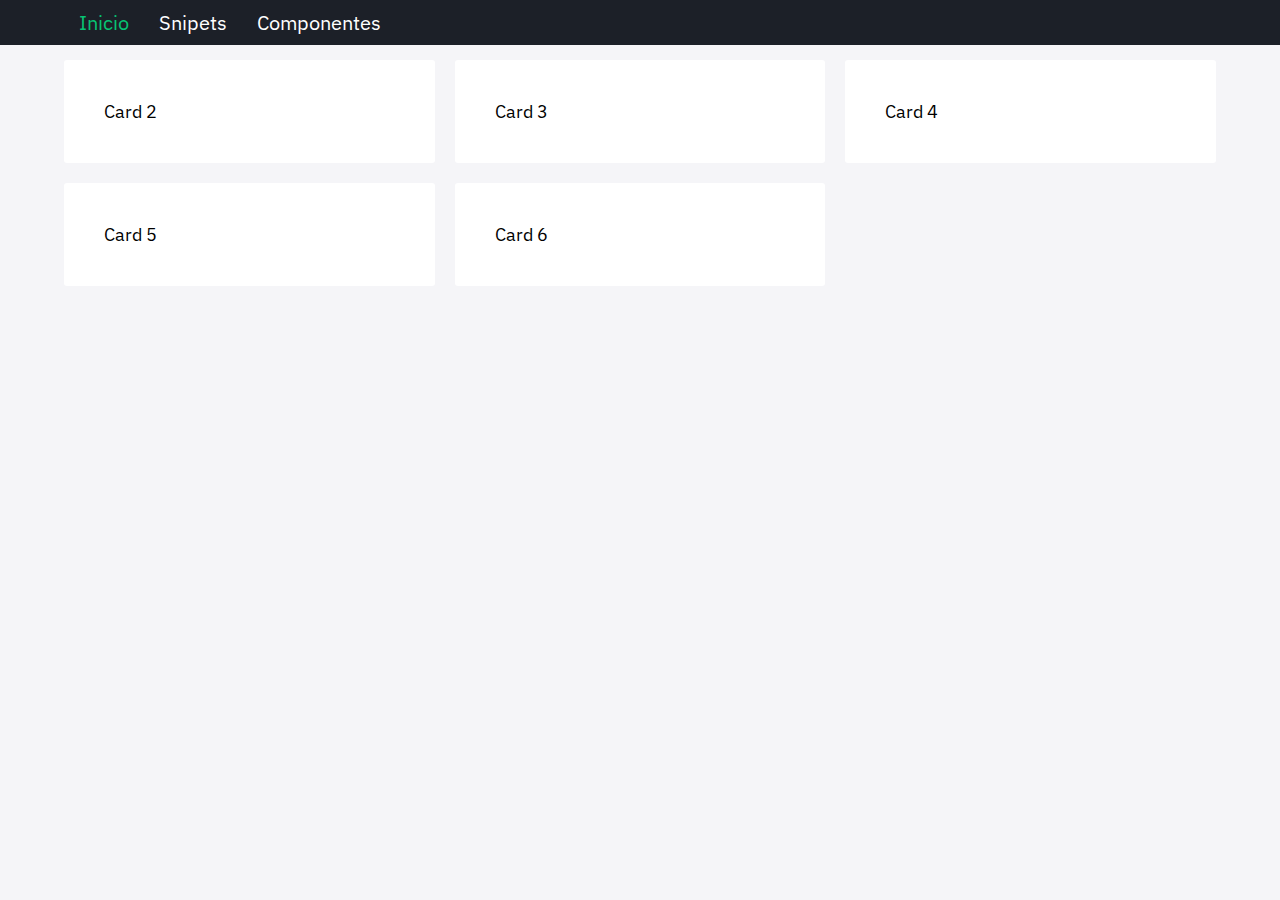
==== components/card.html @ 6796edcf "card" ====
<!DOCTYPE html>
<html lang="en">

<head>
    <meta charset="UTF-8">
    <meta name="viewport" content="width=device-width, initial-scale=1.0">
    <title>Card</title>

    <!-- CSS Styles -->
    <link rel="stylesheet" href="../css/leon.css">
    <!-- Personalización acá -->

</head>

<body>
    <header>
        <nav class="nav">
            <div class="contenedor">
                <a href="#" class="activo">Inicio</a>
                <a href="#">Snipets</a>
                <a href="components.html">Componentes</a>
            </div>
        </nav>

    </header>


    <section class="contenedor">
        <div class="grid pc-col-3 tablet-col-2 mobil-col-1">
            <div class="card">Card 2</div>
            <div class="card">Card 3</div>
            <div class="card">Card 4</div>
            <div class="card">Card 5</div>
            <div class="card">Card 6</div>
        </div>
    </section>

</body>

</html>
---- css/leon.css ----
/* ========= * FUENTE * ========= */
@import url("https://fonts.googleapis.com/css2?family=IBM+Plex+Sans:ital,wght@0,300;0,400;0,700;1,300;1,400;1,700&family=Roboto+Mono:ital,wght@0,200;0,300;0,400;0,600;0,700;1,500&display=swap");

/* ========= * VARIABLES * ========= */
:root {
  --color-principal: #1c2028;
  --color-fondo: #f5f5fa;
  --color-fondo2: #f5f5f8;
  --color-blanco: #ffffff;
  --color-shadow: #fafafc;
  --head-card: #f8f8fd;
  --color-card: #fbfbfd;
  --color-gris: #cee5cd;
  --color-texto: #13161c;
  --color-cta: #07c373;
  --color-peligro: #e74c3c;

  /* Contenedores */
  --ancho-contenedor: 1200px;
  --box-shadow: linear-gradient(180deg,
      rgba(255, 255, 255, 0.15),
      rgba(255, 255, 255, 0));
}

/* ========= * CONFIGURACIÓN * ========= */
html {
  font-size: 62.5%;
  font-family: "IBM Plex Sans";
}

* {
  box-sizing: border-box;
  margin: 0;
  padding: 0;
}

body {
  background-color: var(--color-fondo2);
  font-size: 1.8rem;
}

p {
  line-height: 2rem;
}

img {
  vertical-align: top;
  width: 100%;
}

a {
  text-decoration: none;
  color: var(--negro);
}

/* ========= * CONTENEDORES * ========= */
.contenedor {
  max-width: 90%;
  width: var(--ancho-contenedor);
  margin: 2rem auto;
  overflow: auto;
}

.contenedor-ancho {
  width: 100%;
  padding: 0 0.4rem;
  margin: 2rem auto;
}

/* ========= * GRID LAYOUT * ========= */
.grid {
  display: grid;
  gap: 2rem;
  margin-bottom: 2rem;
}

/* Tamaño Grande - Computadoras y TV */
.pc-col-1 {
  grid-template-columns: repeat(1, 1fr);
}

.pc-col-2 {
  grid-template-columns: repeat(2, 1fr);
}

.pc-col-3 {
  grid-template-columns: repeat(3, 1fr);
}

.pc-col-4 {
  grid-template-columns: repeat(4, 1fr);
}

.pc-col-5 {
  grid-template-columns: repeat(5, 1fr);
}

.pc-col-6 {
  grid-template-columns: repeat(6, 1fr);
}

.pc-col-7 {
  grid-template-columns: repeat(7, 1fr);
}

.pc-col-8 {
  grid-template-columns: repeat(8, 1fr);
}

.pc-col-9 {
  grid-template-columns: repeat(9, 1fr);
}

.pc-col-10 {
  grid-template-columns: repeat(10, 1fr);
}

.pc-col-11 {
  grid-template-columns: repeat(11, 1fr);
}

.pc-col-12 {
  grid-template-columns: repeat(12, 1fr);
}

/* Expandir columnas */
.pc-span-1 {
  grid-column: span 1;
}

.pc-span-2 {
  grid-column: span 2;
}

.pc-span-3 {
  grid-column: span 3;
}

.pc-span-4 {
  grid-column: span 4;
}

.pc-span-5 {
  grid-column: span 5;
}

.pc-span-6 {
  grid-column: span 6;
}

.pc-span-7 {
  grid-column: span 7;
}

.pc-span-8 {
  grid-column: span 8;
}

.pc-span-9 {
  grid-column: span 9;
}

.pc-span-10 {
  grid-column: span 10;
}

.pc-span-11 {
  grid-column: span 11;
}

.pc-span-12 {
  grid-column: span 12;
}

/* Tamaño mediano - Tablets */
@media screen and (max-width: 992px) {
  .tablet-col-1 {
    grid-template-columns: repeat(1, 1fr);
  }

  .tablet-col-2 {
    grid-template-columns: repeat(2, 1fr);
  }

  .tablet-col-3 {
    grid-template-columns: repeat(3, 1fr);
  }

  .tablet-col-4 {
    grid-template-columns: repeat(4, 1fr);
  }

  .tablet-col-5 {
    grid-template-columns: repeat(5, 1fr);
  }

  .tablet-col-6 {
    grid-template-columns: repeat(6, 1fr);
  }

  .tablet-col-7 {
    grid-template-columns: repeat(7, 1fr);
  }

  .tablet-col-8 {
    grid-template-columns: repeat(8, 1fr);
  }

  .tablet-col-9 {
    grid-template-columns: repeat(9, 1fr);
  }

  .tablet-col-10 {
    grid-template-columns: repeat(10, 1fr);
  }

  .tablet-col-11 {
    grid-template-columns: repeat(11, 1fr);
  }

  .tablet-col-12 {
    grid-template-columns: repeat(12, 1fr);
  }

  /* Expandir columnas */
  .tablet-span-1 {
    grid-column: span 1;
  }

  .tablet-span-2 {
    grid-column: span 2;
  }

  .tablet-span-3 {
    grid-column: span 3;
  }

  .tablet-span-4 {
    grid-column: span 4;
  }

  .tablet-span-5 {
    grid-column: span 5;
  }

  .tablet-span-6 {
    grid-column: span 6;
  }

  .tablet-span-7 {
    grid-column: span 7;
  }

  .tablet-span-8 {
    grid-column: span 8;
  }

  .tablet-span-9 {
    grid-column: span 9;
  }

  .tablet-span-10 {
    grid-column: span 10;
  }

  .tablet-span-11 {
    grid-column: span 11;
  }

  .tablet-span-12 {
    grid-column: span 12;
  }
}

/* Tamaño mediano - mobil */
@media screen and (max-width: 576px) {
  .mobil-col-1 {
    grid-template-columns: repeat(1, 1fr);
    min-width: 320px;
  }

  .mobil-col-2 {
    grid-template-columns: repeat(2, 1fr);
    min-width: 320px;
  }

  .mobil-col-3 {
    grid-template-columns: repeat(3, 1fr);
    min-width: 320px;
  }

  .mobil-col-4 {
    grid-template-columns: repeat(4, 1fr);
    min-width: 320px;
  }

  .mobil-col-5 {
    grid-template-columns: repeat(5, 1fr);
    min-width: 320px;
  }

  .mobil-col-6 {
    grid-template-columns: repeat(6, 1fr);
    min-width: 320px;
  }

  .mobil-col-7 {
    grid-template-columns: repeat(7, 1fr);
    min-width: 320px;
  }

  .mobil-col-8 {
    grid-template-columns: repeat(8, 1fr);
    min-width: 320px;
  }

  .mobil-col-9 {
    grid-template-columns: repeat(9, 1fr);
    min-width: 320px;
  }

  .mobil-col-10 {
    grid-template-columns: repeat(10, 1fr);
    min-width: 320px;
  }

  .mobil-col-11 {
    grid-template-columns: repeat(11, 1fr);
    min-width: 320px;
  }

  .mobil-col-12 {
    grid-template-columns: repeat(12, 1fr);
    min-width: 320px;
  }

  /* Expandir columnas */
  .mobil-span-1 {
    grid-column: span 1;
  }

  .mobil-span-2 {
    grid-column: span 2;
  }

  .mobil-span-3 {
    grid-column: span 3;
  }

  .mobil-span-4 {
    grid-column: span 4;
  }

  .mobil-span-5 {
    grid-column: span 5;
  }

  .mobil-span-6 {
    grid-column: span 6;
  }

  .mobil-span-7 {
    grid-column: span 7;
  }

  .mobil-span-8 {
    grid-column: span 8;
  }

  .mobil-span-9 {
    grid-column: span 9;
  }

  .mobil-span-10 {
    grid-column: span 10;
  }

  .mobil-span-11 {
    grid-column: span 11;
  }

  .mobil-span-12 {
    grid-column: span 12;
  }
}

/* ========= * COMPONENTES * ========= */

/* CARD */
.card {
  padding: 4rem;
  background-color: var(--color-blanco);
  border-radius: 0.3rem;
  /* box-shadow: 0px 0px 30px rgba(221, 221, 221, 0.3); */
  box-shadow: var(--box-shadow);
}

header {
  margin-bottom: 60px;
}

/*NAVBAR*/
.nav {
  background-color: var(--color-principal);
  display: flex;
  flex-direction: wrap;
  box-sizing: var(--box-shadow);
  position: fixed;
  top: 0;
  width: 100%;

}

.nav .contenedor {
  display: flex;
  flex-wrap: wrap;
  margin: 0 auto;
}

.nav a {
  color: var(--color-blanco);
  text-decoration: none;
  display: flex;
  height: 4.5rem;
  align-items: center;
  text-align: center;
  padding: 10px 15px;
  transition: 0.3s ease all;
  font-size: 2rem;
}

.nav a.activo,
.nav a:hover {
  /* background-color: var(--blanco); */
  color: var(--color-cta);
}

/* BOTONES */
.button {
  background-color: var(--color-fondo);
  border: 1px solid var(--color-cta);
  cursor: pointer;
  font-weight: bold;
  color: var(--color-texto);
  display: inline-block;
  padding: 8px 16px;
  border-radius: 3px;
  text-align: center;
  line-height: 22px;
  transition: 0.3s ease all;
}

.button:hover {
  box-shadow: inset 400px 0 0 0 var(--color-cta);
  color: var(--color-blanco);
}

/* Agregar otros colores de botones */
/* .button.color {
  background-color: bisque;
}

.button.color:hover {
  background-color: #f2f2f2;
} */

/* ########### 
FUENTES 
###########*/
h1,
h2,
h3,
h4,
h5,
h6 {
  margin-top: 0;
}

.display-1 {
  font-weight: 700;
  font-size: 5rem;
}

.display-2 {
  font-weight: 700;
  font-size: 4rem;
}

.display-3 {
  font-weight: 700;
  font-size: 3rem;
}

/* ########### FORMULARIOS ###########*/
form * {
  font-family: var(--fuente);
}

form .input {
  padding: 10px 15px;
  border-radius: 3px;
  border: 1px solid #d6d6d6;
  transition: 0.3s ease all;
  width: 100%;
  margin-bottom: 20px;
}

form .input:focus {
  border: 1px solid var(--verde);
  background-color: var(--blanco);
  color: var(--negro);
  outline: none;
}

/* ########### * HELPERS * ###########*/
.no-margen {
  margin: 0;
}

.no-margen-superior {
  margin-top: 0;
}

.no-margen-inferior {
  margin-bottom: 0;
}

.no-margen-izquierdo {
  margin-left: 0;
}

.no-margen-derecho {
  margin-right: 0;
}

.margen-inferior {
  margin-bottom: 20px;
}

.margen-superior {
  margin-top: 20px;
}

.texto-centrado {
  text-align: center;
}

.texto-izquierda {
  text-align: left;
}

.texto-derecha {
  text-align: right;
}
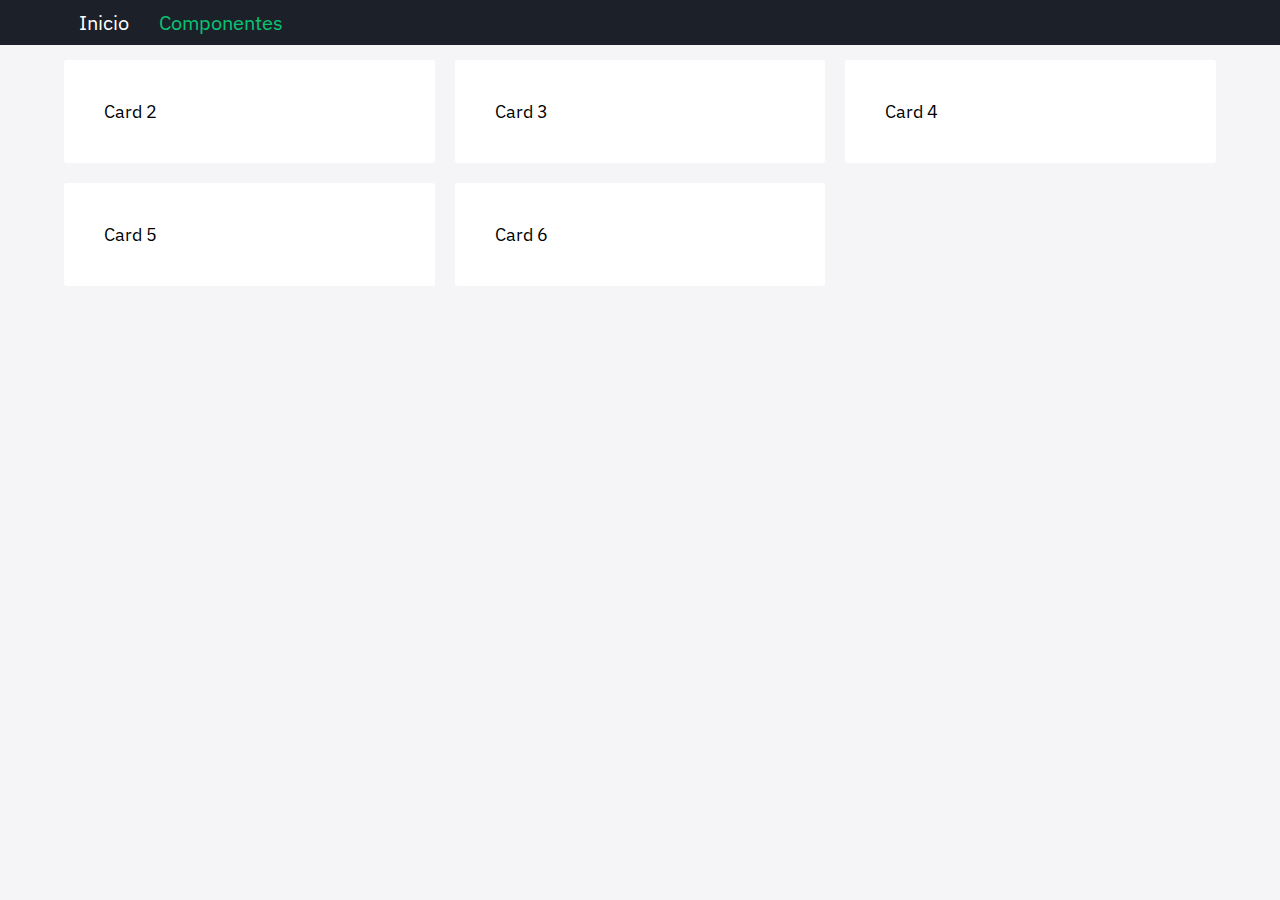
==== commit e2dcb014: "rutas internas" ====
--- a/components/card.html
+++ b/components/card.html
@@ -16,9 +16,8 @@
     <header>
         <nav class="nav">
             <div class="contenedor">
-                <a href="#" class="activo">Inicio</a>
-                <a href="#">Snipets</a>
-                <a href="components.html">Componentes</a>
+                <a href="../index.html">Inicio</a>
+                <a href="components.html" class="activo">Componentes</a>
             </div>
         </nav>
 
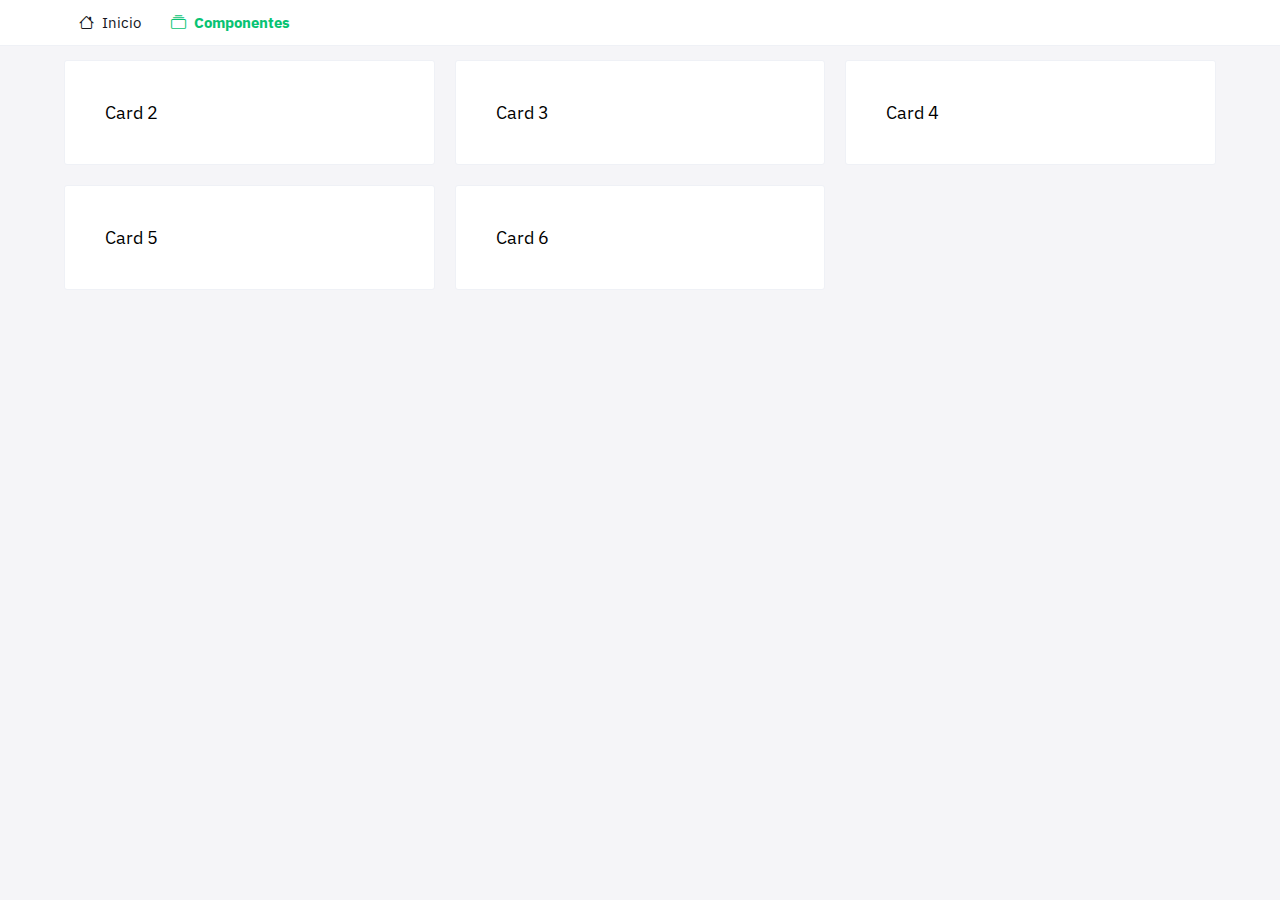
==== commit 119825cc: "icons en todas las secciones" ====
--- a/components/card.html
+++ b/components/card.html
@@ -10,14 +10,18 @@
     <link rel="stylesheet" href="../css/leon.css">
     <!-- Personalización acá -->
 
+    <!-- Icons Library -->
+    <link rel="stylesheet" href="https://cdn.jsdelivr.net/npm/bootstrap-icons@1.11.1/font/bootstrap-icons.css">
+
 </head>
 
 <body>
     <header>
         <nav class="nav">
             <div class="contenedor">
-                <a href="../index.html">Inicio</a>
-                <a href="components.html" class="activo">Componentes</a>
+                <a href="../index.html"><i class="bi bi-house"></i></i><span class="espacio">e</span>Inicio</a>
+                <a href="components.html" class="activo"><i class="bi bi-collection"></i><span
+                        class="espacio">e</span>Componentes</a>
             </div>
         </nav>
 
--- a/css/leon.css
+++ b/css/leon.css
@@ -12,14 +12,17 @@
   --color-card: #fbfbfd;
   --color-gris: #cee5cd;
   --color-texto: #13161c;
+  --color-border: #eff1f6;
   --color-cta: #07c373;
   --color-peligro: #e74c3c;
 
   /* Contenedores */
   --ancho-contenedor: 1200px;
-  --box-shadow: linear-gradient(180deg,
-      rgba(255, 255, 255, 0.15),
-      rgba(255, 255, 255, 0));
+  --box-shadow: linear-gradient(
+    180deg,
+    rgba(255, 255, 255, 0.15),
+    rgba(255, 255, 255, 0)
+  );
 }
 
 /* ========= * CONFIGURACIÓN * ========= */
@@ -28,6 +31,10 @@
   font-family: "IBM Plex Sans";
 }
 
+.espacio {
+  color: transparent;
+}
+
 * {
   box-sizing: border-box;
   margin: 0;
@@ -51,6 +58,10 @@
 a {
   text-decoration: none;
   color: var(--negro);
+}
+/* Probar funcion */
+a {
+  cursor: url(../img/cursor-icon.png), auto;
 }
 
 /* ========= * CONTENEDORES * ========= */
@@ -393,6 +404,7 @@
   border-radius: 0.3rem;
   /* box-shadow: 0px 0px 30px rgba(221, 221, 221, 0.3); */
   box-shadow: var(--box-shadow);
+  border: 1px solid var(--color-border);
 }
 
 header {
@@ -401,14 +413,14 @@
 
 /*NAVBAR*/
 .nav {
-  background-color: var(--color-principal);
+  background-color: var(--color-blanco);
   display: flex;
   flex-direction: wrap;
   box-sizing: var(--box-shadow);
   position: fixed;
   top: 0;
   width: 100%;
-
+  border-bottom: 1px solid var(--color-border);
 }
 
 .nav .contenedor {
@@ -418,7 +430,7 @@
 }
 
 .nav a {
-  color: var(--color-blanco);
+  color: var(--color-texto);
   text-decoration: none;
   display: flex;
   height: 4.5rem;
@@ -426,13 +438,14 @@
   text-align: center;
   padding: 10px 15px;
   transition: 0.3s ease all;
-  font-size: 2rem;
+  font-size: 1.5rem;
 }
 
 .nav a.activo,
 .nav a:hover {
   /* background-color: var(--blanco); */
   color: var(--color-cta);
+  font-weight: 700;
 }
 
 /* BOTONES */
@@ -551,4 +564,67 @@
 
 .texto-derecha {
   text-align: right;
-}+}
+
+/* Add this attribute to the element that needs a tooltip */
+[data-tooltip] {
+  position: relative;
+  z-index: 2;
+  cursor: pointer;
+}
+
+/* Hide the tooltip content by default */
+[data-tooltip]:before,
+[data-tooltip]:after {
+  visibility: hidden;
+  -ms-filter: "progid:DXImageTransform.Microsoft.Alpha(Opacity=0)";
+  filter: progid: DXImageTransform.Microsoft.Alpha(Opacity=0);
+  opacity: 0;
+  pointer-events: none;
+}
+
+/* Position tooltip above the element */
+[data-tooltip]:before {
+  position: absolute;
+  bottom: 150%;
+  left: 50%;
+  margin-bottom: 5px;
+  margin-left: -80px;
+  padding: 7px;
+  width: 160px;
+  -webkit-border-radius: 3px;
+  -moz-border-radius: 3px;
+  border-radius: 3px;
+  background-color: #000;
+  background-color: hsla(0, 0%, 20%, 0.9);
+  color: #fff;
+  content: attr(data-tooltip);
+  text-align: center;
+  font-size: 14px;
+  line-height: 1.2;
+}
+
+/* Triangle hack to make tooltip look like a speech bubble */
+[data-tooltip]:after {
+  position: absolute;
+  bottom: 150%;
+  left: 50%;
+  margin-left: -5px;
+  width: 0;
+  border-top: 5px solid #000;
+  border-top: 5px solid hsla(0, 0%, 20%, 0.9);
+  border-right: 5px solid transparent;
+  border-left: 5px solid transparent;
+  content: " ";
+  font-size: 0;
+  line-height: 0;
+}
+
+/* Show tooltip content on hover */
+[data-tooltip]:hover:before,
+[data-tooltip]:hover:after {
+  visibility: visible;
+  -ms-filter: "progid:DXImageTransform.Microsoft.Alpha(Opacity=100)";
+  filter: progid: DXImageTransform.Microsoft.Alpha(Opacity=100);
+  opacity: 1;
+}
